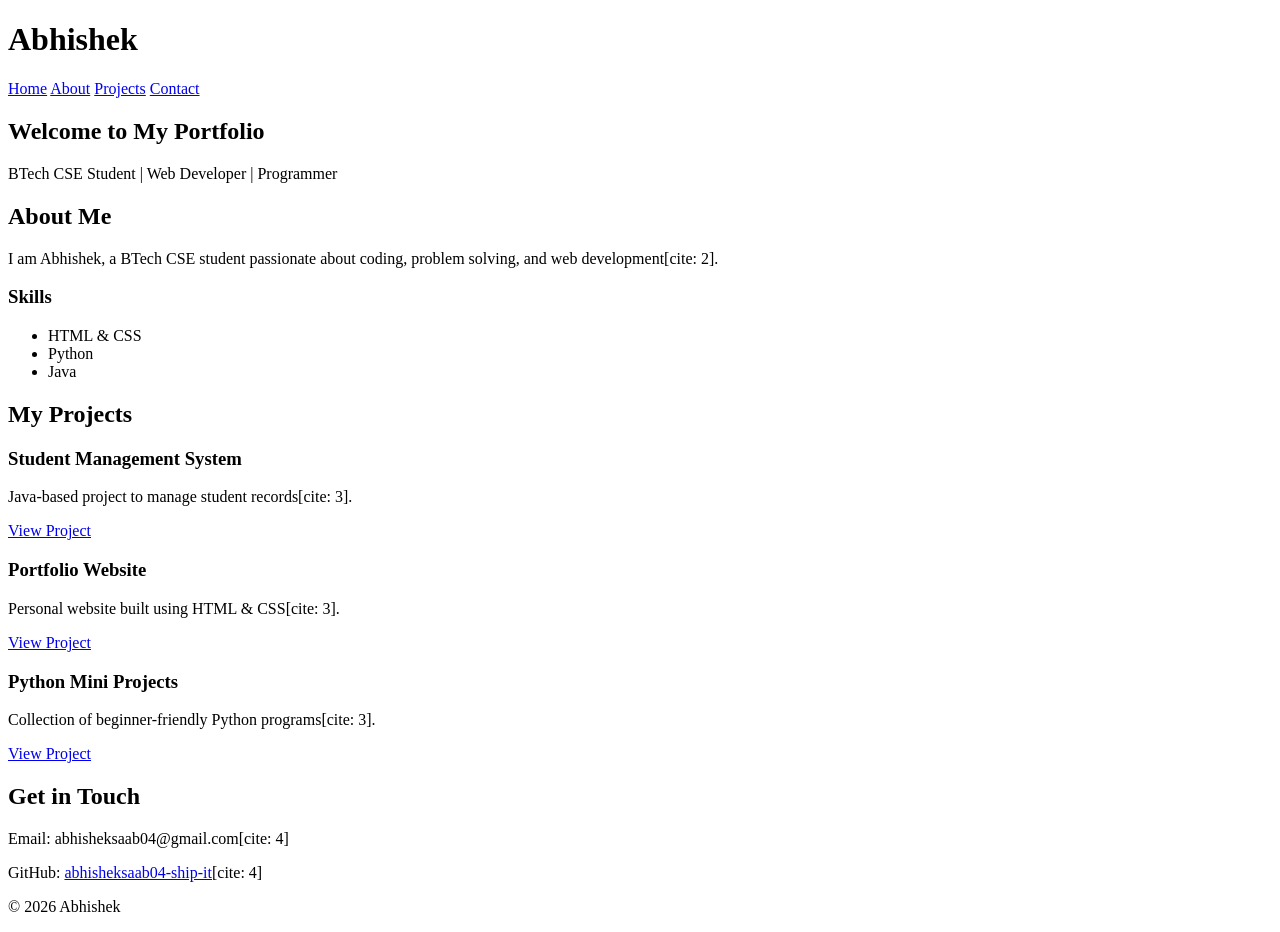
==== indexn.html @ c0ef528e "Add files via upload" ====
<!DOCTYPE html>
<html lang="en">
<head>
    <meta charset="UTF-8">
    <meta name="viewport" content="width=device-width, initial-scale=1.0">
    <title>ABHISHEK PORTFOLIO</title>
    <link rel="stylesheet" href="style.css">
</head>
<body>

<header>
    <h1>Abhishek</h1>
    <nav>
        <a href="#home">Home</a>
        <a href="#about">About</a>
        <a href="#projects">Projects</a>
        <a href="#contact">Contact</a>
    </nav>
</header>

<!-- Home Section with Background -->
<section id="home" class="hero">
    <div class="hero-content">
        <h2>Welcome to My Portfolio</h2>
        <p>BTech CSE Student | Web Developer | Programmer</p>
    </div>
</section>

<section id="about">
    <h2>About Me</h2>
    <p>I am Abhishek, a BTech CSE student passionate about coding, problem solving, and web development[cite: 2].</p>
    <div class="skills-box">
        <h3>Skills</h3>
        <ul>
            <li>HTML & CSS</li>
            <li>Python</li>
            <li>Java</li>
        </ul>
    </div>
</section>

<section id="projects">
    <h2>My Projects</h2>
    <div class="projects-container">
        <div class="card">
            <h3>Student Management System</h3>
            <p>Java-based project to manage student records[cite: 3].</p>
            <a href="#">View Project</a>
        </div>
        <div class="card">
            <h3>Portfolio Website</h3>
            <p>Personal website built using HTML & CSS[cite: 3].</p>
            <a href="#">View Project</a>
        </div>
        <div class="card">
            <h3>Python Mini Projects</h3>
            <p>Collection of beginner-friendly Python programs[cite: 3].</p>
            <a href="#">View Project</a>
        </div>
    </div>
</section>

<section id="contact">
    <h2>Get in Touch</h2>
    <p>Email: abhisheksaab04@gmail.com[cite: 4]</p>
    <p>GitHub: <a href="https://github.com/abhisheksaab04-ship-it">abhisheksaab04-ship-it</a>[cite: 4]</p>
</section>

<footer>
    <p>&copy; 2026 Abhishek</p>
</footer>

</body>
</html>
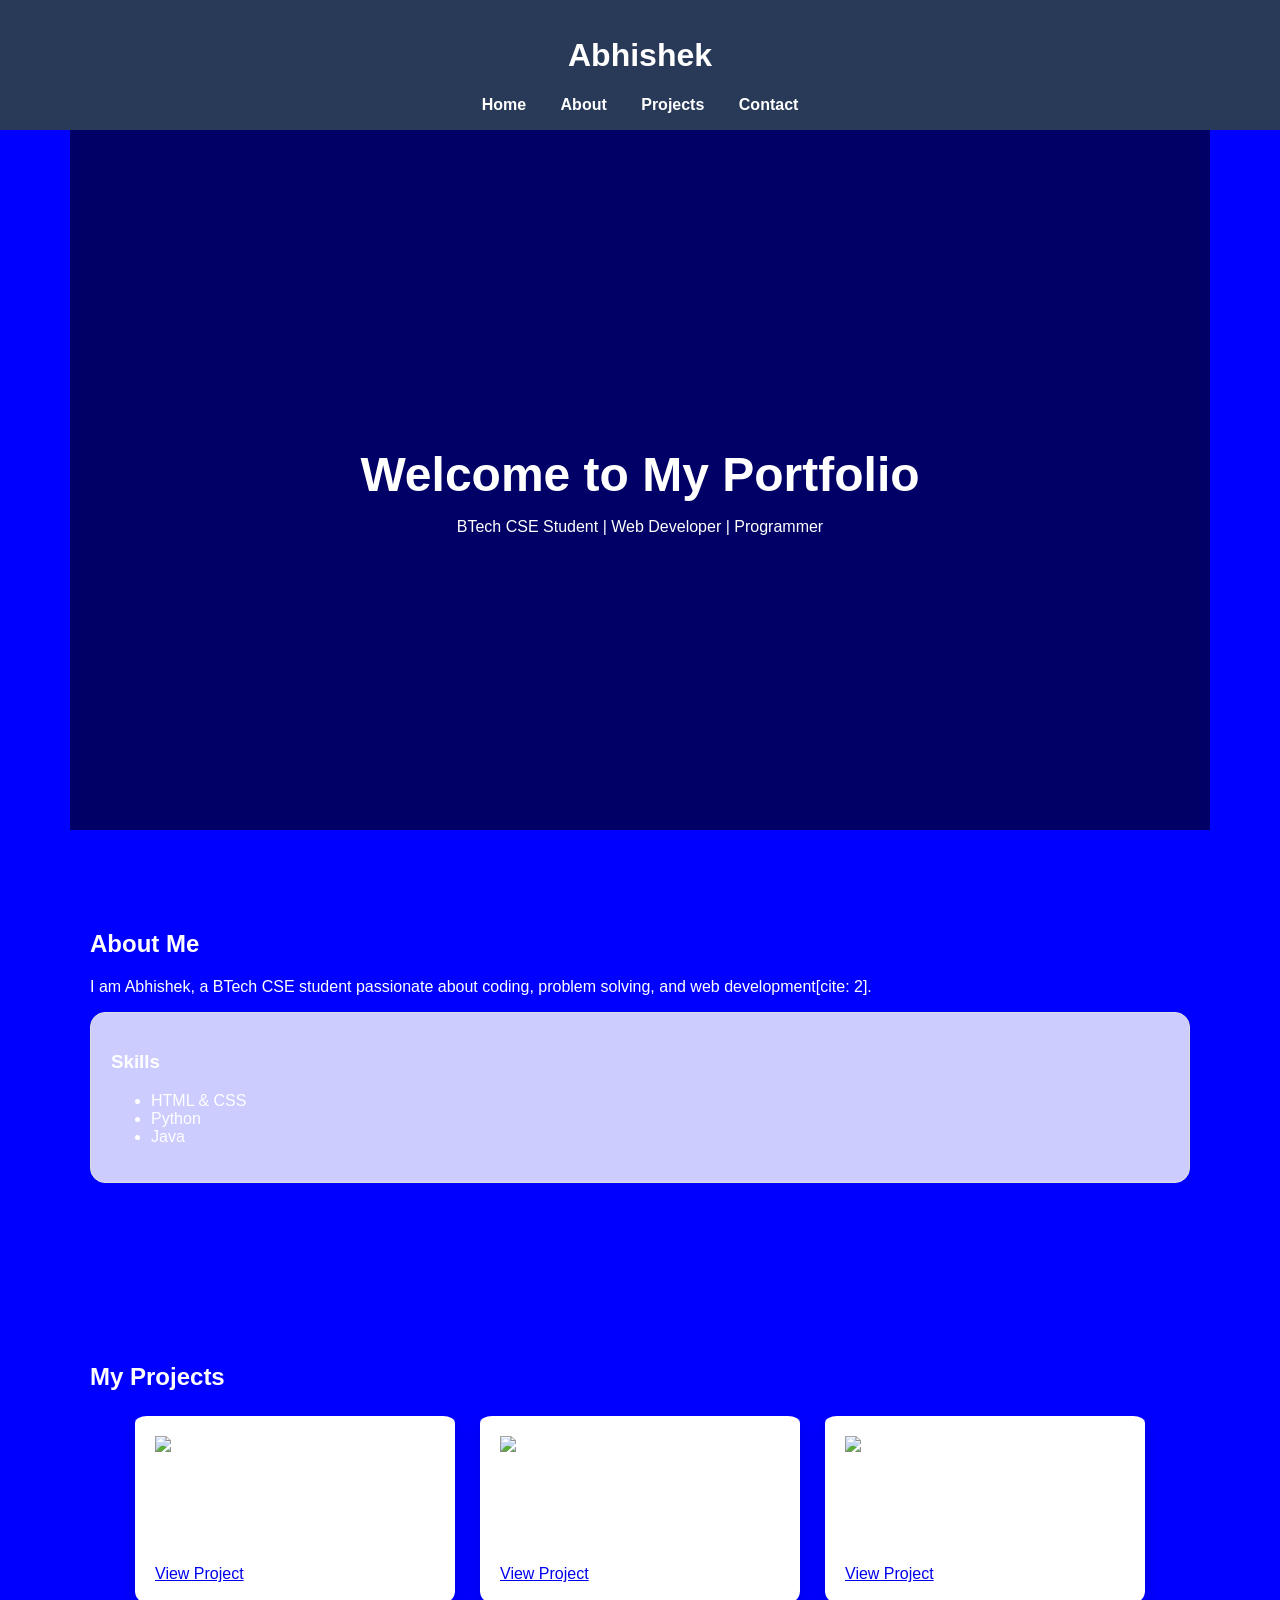
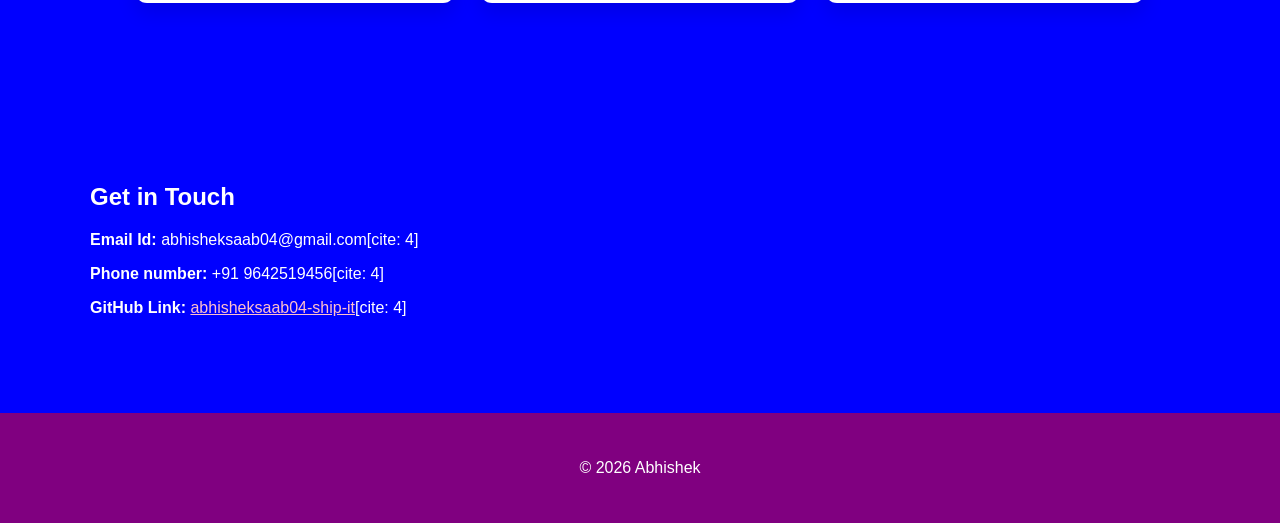
==== commit b0eedaf6: "Add files via upload" ====
--- a/indexn.html
+++ b/indexn.html
@@ -39,20 +39,26 @@
     </div>
 </section>
 
+<!-- Projects Section -->
 <section id="projects">
     <h2>My Projects</h2>
     <div class="projects-container">
         <div class="card">
+            <img src="https://images.unsplash.com/photo-1550751827-4bd374c3f58b?auto=format&fit=crop&w=300&q=80" alt="Java Project">
             <h3>Student Management System</h3>
             <p>Java-based project to manage student records[cite: 3].</p>
             <a href="#">View Project</a>
         </div>
+
         <div class="card">
+            <img src="https://images.unsplash.com/photo-1461749280684-dccba630e2f6?auto=format&fit=crop&w=300&q=80" alt="Web Project">
             <h3>Portfolio Website</h3>
             <p>Personal website built using HTML & CSS[cite: 3].</p>
             <a href="#">View Project</a>
         </div>
+
         <div class="card">
+            <img src="https://images.unsplash.com/photo-1526374965328-7f61d4dc18c5?auto=format&fit=crop&w=300&q=80" alt="Python Project">
             <h3>Python Mini Projects</h3>
             <p>Collection of beginner-friendly Python programs[cite: 3].</p>
             <a href="#">View Project</a>
@@ -60,10 +66,12 @@
     </div>
 </section>
 
+<!-- Contact Section -->
 <section id="contact">
     <h2>Get in Touch</h2>
-    <p>Email: abhisheksaab04@gmail.com[cite: 4]</p>
-    <p>GitHub: <a href="https://github.com/abhisheksaab04-ship-it">abhisheksaab04-ship-it</a>[cite: 4]</p>
+    <p><strong>Email Id:</strong> abhisheksaab04@gmail.com[cite: 4]</p>
+    <p><strong>Phone number:</strong> +91 9642519456[cite: 4]</p>
+    <p><strong>GitHub Link:</strong> <a href="https://github.com/abhisheksaab04-ship-it" style="color: pink;">abhisheksaab04-ship-it</a>[cite: 4]</p>
 </section>
 
 <footer>
--- a/style.css
+++ b/style.css
@@ -0,0 +1,89 @@
+
+body {
+  font-family: 'Segoe UI', sans-serif;
+  margin: 0;
+  /* Subtle background pattern for the whole page */
+  background-image: url('https://www.transparenttextures.com/patterns/cubes.png');
+  background-color: blue;
+  color: white;
+}
+
+header {
+  background: rgba(44, 62, 80, 0.95);
+  color: white;
+  padding: 1rem;
+  text-align: center;
+  position: sticky;
+  top: 0;
+  z-index: 1000;
+}
+
+nav a {
+  color: white;
+  margin: 0 15px;
+  text-decoration: none;
+  font-weight: bold;
+}
+
+
+.hero {
+  height: 60vh;
+  display: flex;
+  align-items: center;
+  justify-content: center;
+  text-align: center;
+  /* Background Image Logic */
+  background-image: linear-gradient(rgba(0, 0, 0, 0.6), rgba(0, 0, 0, 0.6)), 
+                    url('https://images.unsplash.com/photo-1498050108023-c5249f4df085?auto=format&fit=crop&w=1352&q=80');
+  background-size: cover;
+  background-position: center;
+  background-attachment: fixed;
+  color: white;
+}
+
+.hero-content h2 {
+  font-size: 3rem;
+  margin-bottom: 10px;
+}
+
+/* Sections */
+section {
+  padding: 80px 20px;
+  max-width: 1100px;
+  margin: auto;
+}
+
+.skills-box {
+  background: rgba(255, 255, 255, 0.8);
+  padding: 20px;
+  border-radius: 15px;
+  border: 1px solid #ddd;
+}
+
+.projects-container {
+  display: flex;
+  gap: 25px;
+  flex-wrap: wrap;
+  justify-content: center;
+}
+
+.card {
+  background: white;
+  padding: 20px;
+  border-radius: 12px;
+  box-shadow: 0 10px 20px rgba(0, 0, 0, 0.1);
+  width: 280px;
+  transition: 0.3s;
+  border-top: 5px solid blue;
+}
+
+.card:hover {
+  transform: translateY(-10px);
+}
+
+footer {
+  background: purple;
+  color: white;
+  text-align: center;
+  padding: 30px;
+}
